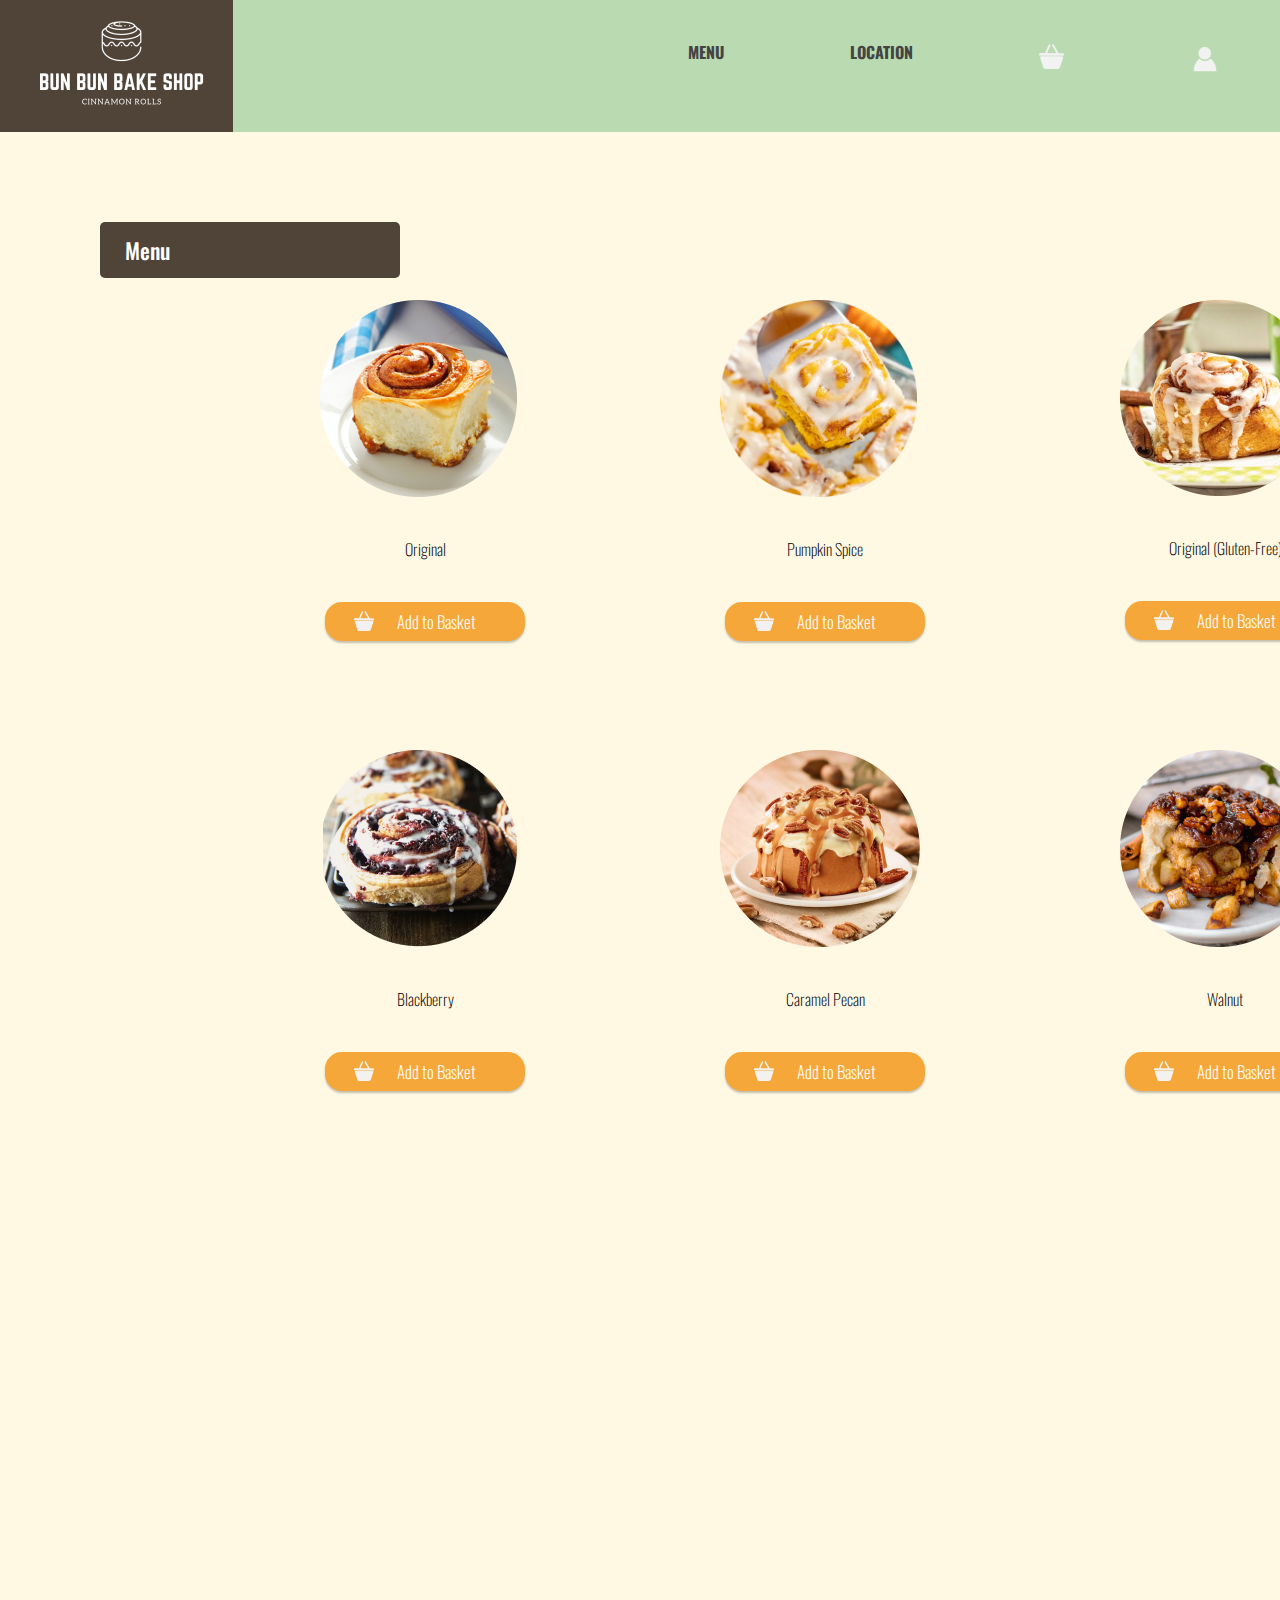
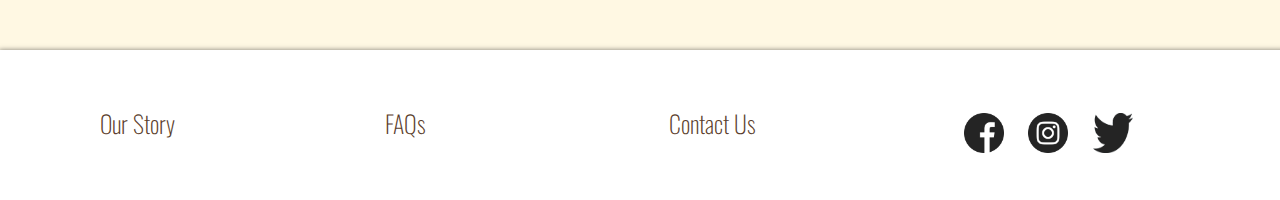
==== homework_5/product-page.html @ 2c423a0b "add folder hw5" ====
<!DOCTYPE html>
<html>
    <head>
        <link rel="stylesheet" type="text/css" href="style.css"/>
        <script src="main.js" type="text/javascript"></script>
        <link rel="home page" type="text/html" href="index.html">
        <link rel="preconnect" href="https://fonts.googleapis.com"> 
        <link rel="preconnect" href="https://fonts.gstatic.com" crossorigin> 
        <link href="https://fonts.googleapis.com/css2?family=Oswald&display=swap" rel="stylesheet">
        <link rel="preconnect" href="https://fonts.googleapis.com"> 
        <link rel="preconnect" href="https://fonts.gstatic.com" crossorigin> 
        <link href="https://fonts.googleapis.com/css2?family=Oswald:wght@300;313;400&display=swap" rel="stylesheet">
        <link rel="preconnect" href="https://fonts.googleapis.com">
        <link rel="preconnect" href="https://fonts.gstatic.com" crossorigin>
        <link href="https://fonts.googleapis.com/css2?family=Oswald:wght@200&display=swap" rel="stylesheet">
        <title>
        <title>menu</title> 
        <body>
            <div class="container">
                <img src ="asset/logo.png" alt="logo" class="logo">
                <nav>
                    <ul>
                        <li><a href="product-page.html">MENU</a></li>
                        <li><a href="#location">LOCATION</a></li>
                
                        <li id="basket"><a href="#basket"><img src="asset/basket.png" width="25" height="25" alt="basket"></a></li>
                        <li id="user"><a href="#user"><img src="asset/user.png" width="30" height="25" alt="user"></a></li>
                    </ul>
                </nav>
            </div>
<!-- The class 'Nav' content is partially based on a tutorial about how to make a side bar: https://www.youtube.com/watch?v=EQStBJU5AZM -->

                <div class="Nav">
                    <label for="btn" class="button">Menu
                        <span class="fas fa-caret-down"></span>
                        </label>
                        <input type="checkbox" id="btn">
                        <ul class="Menu">
                            
                            <li id="big"><a href="#">All Flavors</a></li>
                        
                           <li>
                              <label for="btn-2" class="first">Featured
                              <span class="fas fa-caret-down"></span>
                              </label>
                              <input type="checkbox" id="btn-2">
                              <ul>
                                 <li><a href="#">Original</a></li>
                              </ul>
                           </li>
                           <li>
                              <label for="btn-3" class="second">Seasonal
                              <span class="fas fa-caret-down"></span>
                              </label>
                              <input type="checkbox" id="btn-3">
                              <ul>
                                 <li><a href="product-detail.html">Pumpkin Spice</a></li>
                                 <li><a href="#">Walnut</a></li>
                              </ul>
                           </li>
                           <li>
                            <label for="btn-4" class="third">Gluten-Free
                            <span class="fas fa-caret-down"></span>
                            </label>
                            <input type="checkbox" id="btn-4">
                            <ul>
                                <li><a href="#">Gluten-Free</a></li>
                            </ul>
                         </li>   
                        </ul>
                </div>
                
                <div class="product-container">
                    <div class="grid-item1">
                        <img src="asset/original.png" alt="origial">
                        <p> Original</p>
                        <button class="add-to-basket" type="button">
                            <a href="#"><img id="smallBasket" src="asset/basket.png" width="20px" height="20px" alt="basket"> Add to Basket</a>
                        </button> 
                    </div>
                    <div class="grid-item2">
                        <img src="asset/Pumpkin-Cinnamon.png" width="197px" height="197px" 
                        alt="Pumpkin-Cinnamon">
                        <p> Pumpkin Spice</p>
                        <button class="add-to-basket" type="button">
                            <a href="product-detail.html"><img id="smallBasket" src="asset/basket.png" 
                                width="20px" height="20px" alt="basket"> Add to Basket</a>
                        </button>
                    </div>
                    <div class="grid-item3">
                        <img src="asset/origial(gf).png" alt="origial gluten-free">
                        <p> Original (Gluten-Free)</p>
                        <button class="add-to-basket" type="button">
                            <a href="#"><img id="smallBasket" src="asset/basket.png" 
                                width="20px" height="20px" alt="basket"> Add to Basket</a>
                        </button>
                    </div>
                    <div class="grid-item4">
                        <img src="asset/blackberry.png" alt="blackberry">
                        <p> Blackberry</p>
                        <button class="add-to-basket" type="button">
                            <a href="#"><img id="smallBasket" src="asset/basket.png" 
                                width="20px" height="20px" alt="basket"> Add to Basket</a>
                        </button>
                    </div>
                    <div class="grid-item5">
                        <img src="asset/caramelPecan.png" alt="caramelPecan">
                        <p> Caramel Pecan</p>
                        <button class="add-to-basket" type="button">
                            <a href="#"><img id="smallBasket" src="asset/basket.png" 
                                width="20px" height="20px" alt="basket"> Add to Basket</a>
                        </button> 
                    </div>
                    <div class="grid-item6">
                        <img src="asset/walnut.png" alt="walnut">
                        <p> Walnut</p>
                        <button class="add-to-basket" type="button">
                            <a href="#"><img id="smallBasket" src="asset/basket.png" 
                                width="20px" height="20px" alt="basket"> Add to Basket</a>
                        </button>   
                    </div>
                </div>
                <footer class="footer">
                    <div class="container2">
                        <div class="row">
                            <div class="footer-col">
                                <h4>Our Story</h4>    
                            </div>
                            <div class="footer-col">
                                <h4>FAQs</h4>   
                            </div>
                            <div class="footer-col">
                                <h4>Contact Us</h4>   
                            </div>
                            <div class="footer-col">
                                <div class="social-links">
                                    <a href="#"><img src="asset/facebook.png"  width="40" height="40" alt="facebook"></img></a>
                                    <a href="#"><img src="asset/instagram.png" width="40" height="40" alt="ins"></img></a>
                                    <a href="#"><img src="asset/twitter.png"  width="40" height="40" alt="twitter"></img></a>
                                </div>
                            </div>
                        </div>
                    </div>
                </footer>
           
        </body>
    </html>
---- homework_5/style.css ----
html {
  height:100%;
}

body {
	margin: 0px;
  min-height: 100vh;
	font-family: 'Oswald', sans-serif;
	font-family: 'Work Sans', sans-serif;
	font-weight: 800;
  background-color: #FFF8E3;

}

html {
  display: flex;
}

.footer {
  position: relative;
  top: 800px;
}

h2 {
    font-family: 'Oswald', sans-serif;
    position: absolute;
 
    width: 500px;
    left: 850px;
    top: 175px;
    border-radius: 20px;
    padding: 40px;
    color: #5A3D2B;
    font-weight: 500;
    font-size: 24px;
    line-height: 40px;
    text-align: center;
    background-color: beige;
    box-shadow: 2px 4px 6px rgba(0, 0, 0, 0.15);
}


.menu {
    position: relative;
    font-family: 'Oswald', sans-serif;;
    font-style: normal;
    font-weight: normal;
    font-size: 24px;
    line-height: 33px;
    color: #5A3D2B;
    top:584px;
    left:96px;
}



.orderNow {
    position:absolute;
    width: 183px;
    height: 70px;
    left: 1250px;
    top: 415px;

    font-family: 'Oswald', sans-serif;
    background: #F49F27;
    color:white;
    border-color: white;
    box-shadow: 2px 4px 6px rgba(0, 0, 0, 0.15);
    border-radius: 20px;
    text-align: center;
    text-decoration: none;
    display: inline-block;
    font-size: 16px;
    margin: 4px 3px;
    transition-duration: 0.4s;
    cursor: pointer;
  }
  
  
.orderNow:hover {
    background-color: white;
    color: #F49F27;
  }

  .seeFullMenu {
    position:relative;
    width: 183px;
    height: 35px;
    top:-50px;
    left:30px;
    color:cornsilk;
    font-family: 'Oswald', sans-serif;
    font-weight: 200;
    background:  #504338;
    box-shadow: 2px 4px 6px rgba(0, 0, 0, 0.15);
    border-radius: 20px;
    text-align: center;
    text-decoration: none;
    display: inline-block;
    font-size: 16px;
    margin: 4px 3px;
    transition-duration: 0.4s;
    cursor: pointer;
  }

.seeFullMenu a {
    text-decoration: none;
    color:#ffffff;
  }
  
.seeFullMenu:hover {
    background-color:  white;
    color:  #504338;
  }

.container {
  background: linear-gradient(0deg, rgba(117, 200, 174, 0.5), rgba(117, 200, 174, 0.5)), #FFECB4;
	margin: 0 0;
  position: absolute;
  width:100%;
  height: 132px;
  left: 0px;
  right:0;
  top: 0px;
  z-index: 8;
  font-family: 'Oswald', sans-serif;
  font-size: 24px;
}

.image {
  background: linear-gradient(0deg, rgba(117, 200, 174, 0.5), rgba(117, 200, 174, 0.5)), #FFECB4;
	margin: 0 auto;
  position: absolute;
  width:100%;
  height: 528px;
  left: 0px;
  top: 0px;
  box-shadow: 2px 4px 6px rgba(0, 0, 0, 0.15);
}

header::after {
  content: '';
  display: table;
  clear: both;
}

.logo {
  float: left;
  padding: 0px 0;
}

.illustrtaionBaker {
    position: absolute;
    width: 398px;
    height: 380px;
    left: 247px;
    top: 160px;
    z-index:2;
}

.illustrtaionShop {
    position: absolute;
    width: 382px;
    height: 382px;
    left: -9px;
    top: 190px;
    opacity:0.8;
    z-index:0;
}
.illustrationCinnamon{
    position: absolute;
    width: 189px;
    height: 189px;
    left: 541px;
    top: 200px;
    z-index:3;
}

#map {
    position: relative;
    left:-440px;
    padding: 30px;
}

nav {
  float: right;
}

nav ul {
  margin: 0px;
  padding: 0px;
  list-style: none;
}

nav li {
  display: inline-block;
  margin: 10px 40px 40px 40px;
  padding-top: 10px;
  position: relative;
}

nav a, .menuName a {
  color: #444;
  text-decoration: none;
  text-transform: uppercase;
  font-size: 16px;
  padding:20px;
}


nav a:hover,.menuName a:hover {
  color: #000;
}

nav a::before {
  content: '';
  display: block;
  height: 5px;
  background-color: #444;
  position: absolute;
  top: 0;
  width: 0%;

  transition: all ease-in-out 250ms;
}
.menuName a::before {
    content: '';
    display: block;
    height: 3px;
    background-color: #444;
    text-align: center;
    position: absolute;
    top: 0;
    width: 0%;
  
    transition: all ease-in-out 250ms;
  }

 a:hover::before {
  width: 100%;
}

#basket {
  margin: 10px;
  padding-top:20px;
  padding-left: 10px;
  padding-right: 10px;
  margin-left: 30px;
  margin-right: 30px;
  top:10px;
}

#user {
  margin: 10px;
  padding-top:20px;
  padding-left: 10px;
  padding-right: 10px;
  margin-left: 30px;
  margin-right: 30px;
  top:13px;
  
}

.menuImage, .menuName {
    float:left;
    margin:30px;
}

.menuImage ul {
    margin: 0px;
    padding: 0px;
    list-style: none;
  }

.menuImage li {
    display: inline-block;
    margin-left: 100px;
    margin-right: 127px;
    padding-top: 10px;
    position: relative;
}
.menuName ul{
    font-family:'Oswald', sans-serif ;
    font-weight:200;
    color:black;
    position: relative;
    top:20px;
    margin: 0px;
    padding: 0px;
    list-style: none;
}
 .menuName li {
    display: inline-block;
    text-align: center;
    margin-left: 100px;
    margin-right: 165px;
    position: relative;
}

 #address {
  position: relative;
  width: 214px;
  height: 36px;
  left: 480px;
  top:-200px;
  font-family: 'Oswald', sans-serif;
  font-style: normal;
  font-weight: 200;
  font-size: 13px;
  line-height: 18px;

  color: #5A3D2B;

}
#getDirc{
  position: relative;
  font-family: 'Oswald', sans-serif;
  font-style: normal;
  font-weight: 200;
  font-size: 13px;
  line-height: 18px;


}


.location {
    position: relative;
    left: 96px;
    top: 600px;
    bottom: 37.49%;
    font-family: 'Oswald', sans-serif;
    font-style: normal;
    font-weight: normal;
    font-size: 24px;
    line-height: 33px;
    color: #5A3D2B;

}

#PA {
  position: absolute;
  padding: 50px;
  text-align: left;
  left:430px;
  top:375px;
  width: 250px;
  height: 200px;
  background-color: rgba(255, 255, 240, 0.687);
  font-family: 'Oswald', sans-serif;
  font-style:normal;
  font-weight: 500;
  font-size: 38px;
  line-height: 53px;
  color: #5A3D2B;

}


.container2{
	width: 100%;
  height: 100px;
	margin:auto;
  position: relative;
  bottom: 0;
}
.row{
	display: flex;
	flex-wrap: nowrap;
  height: 50px;
  align-items: center;
}
ul{
	list-style: none;
}
.footer{
  box-shadow: -1px 0 5px 0 rgba(0, 0, 0, .5);
  width: 99%;
	background-color: white;
  padding: 50px 90px 0px 90px;
}
.footer-col{
  width: 25%;
  padding: 0 10px;
}
.footer-col h4{
	font-size: 18px;
	font-family: 'Oswald', sans-serif;
  font-style: normal;
  font-weight: 200;
  font-size: 24px;
  line-height: 33px;
  color: #5A3D2B;
	text-transform: capitalize;
	margin-bottom: 35px;
	position: relative;
}

.social-links{
  position: relative;
  
}

.footer-col .social-links a{
	display: inline-block;
  
	height: 40px;
	width: 40px;
	background-color: rgba(255,255,255,0.2);
	margin:25px 10px 10px 10px;
	text-align: center;
	
}
.footer-col .social-links a:hover{
	color: #24262b;
	background-color: #ffffff;
}






.Nav{
  position: absolute;
  top:250px;
  left:250px;
  transform: translate(-50%, -50%);
  background: #504338;
  width: 250px;
  line-height: 40px;
  padding: 8px 25px;
  border-radius: 5px;
  font-family: 'Oswald', sans-serif;
}

.Nav label{
  font-size: 22px;
  font-weight: 500;
  display: block;
  cursor: pointer;
}
.button {
  color:white;
}
.first, .second, .third {
  color:#444;
}
.button span{
  float: right;
  line-height: 40px;
  transition: 0.5s;
}
.button span.rotate{
  transform: rotate(-180deg);
}
#big {
  font-weight: 300;
  background-color: #949292;
  color: #ffffff;
}
.Nav ul{
  position: absolute;
  background: #ffffffad;
  font-weight: 200;
  list-style: none;
  top: 75px;
  left: 0;
  width: 100%;
  border-radius: 5px;
  display: none;
  padding-left: 0px;
  margin-right: 20px;
  margin-left: 10px;
  padding-right: 0px;
  border-right-width: 10px;

}
[id^=btn]:checked + ul{
  display: block;
}
.Nav .Menu:before{
  position: absolute;
  padding-left: 0;
  content: '';
  height: 20px;
  width: 20px;
  background: #ffffff;
  right: 20px;
  top: -10px;
  transform: rotate(45deg);
  z-index: -1;


}

.Nav ul li{
  line-height: 40px;
  padding: 8px 20px;
  cursor: pointer;
  border-bottom: 1px solid rgba(0,0,0,0.2);
}
.Nav ul li label{
  font-size: 18px;
}
.Nav ul li a{
  color: rgba(255, 255, 255, 0.933);
  text-decoration: none;
  font-size: 18px;
  display: block;
}
.Nav ul li a:hover,
.Nav ul li label:hover{
  color: #F49F27;
}
.Nav ul ul{
  position: static;
}
.Nav ul ul li{
  line-height: 30px;
  padding-left: 30px;
  border-bottom: none;
}
.Nav ul ul li a{
  color: rgba(68, 68, 68, 0.714);
  font-size: 17px;
}
.Nav ul li span{
  font-size: 20px;
  float: right;
  margin-top: 10px;
  padding: 0 10px;
  transition: 0.5s;
}
.Nav ul li span.rotate{
  transform: rotate(-180deg);
}
input{
  display: none;
}

.product-container{
  justify-items:center;
  display:grid;
  position: relative;
  top:300px;
  left:250px;
  grid-template-columns: repeat(3,350px);
  grid-auto-rows: 400px 400px 400px;
  grid-gap: 50px;
}

p {
  text-align: center;
  font-family: 'Oswald', sans-serif;
  font-weight: 200;
  padding: 20px;
}

.product-container a {
  align-self: center;
}
.add-to-basket {
  padding:7px;
  margin: 5px;
  background-color: #F49F27;
  width:200px;
  color: #ffffff;
  text-align: center;
  border:none;
  outline: none;
  opacity: 0.9;
  box-shadow: 0px 2px 2px rgba(0, 0, 0, 0.25);
  border-radius: 17px;
}
.add-to-basket a {
  font-family: 'Oswald', sans-serif;
  color: #ffffff;
  font-size: 17px;
  font-weight: 250;
  text-decoration: none;
}

#smallBasket {
  position: relative;
  left:-20px;
  top:2px;
}

.icon {
  padding-right: 30px;
  cursor:pointer;
}

.goBack {
  font-family: 'Oswald', sans-serif;
  font-weight: 500;
  position: absolute;
  top:200px;
  left :100px;
  color:#444;

}

.productImage{
  justify-items:center;
  display:grid;
  position: relative;
  top:300px;
  left:100px;
  grid-template-columns: 130px 600px 130px;
  grid-template-rows: 434px 180px;
  grid-gap: 30px;
  grid-template-areas: 
  "main main main"
  
  "part part part"
}

.mainImage {
  grid-area: main;
  margin-top: 100px;
}
.ingredient{
  padding-top: 300px;
  display: flex;
  flex-wrap: nowrap;
  height: 50px;
  align-items: center;
  align-content: center;
  grid-area: part;
  border-radius: 200px; 
  gap: 60px;

}
.productInfo{
  position: absolute;
  left: 839px;
  padding-left:70px;
  font-family: 'Oswald', sans-serif;
  text-align: left;

}
.productDescription p, .quantity p, .glazing p{
  text-align: left;
  width:500px; 
}
.productInfo .productName h1{
  width: 271px;
  height: 25px;
  font-family: 'Oswald', sans-serif;
  font-weight: 500;
  color:#444;
  padding-left:20px;
  padding-bottom: 30px;
  font-size:48px;
}

.quantity ul{
  display: flex;
  flex-wrap: nowrap;
  height: 50px;
  align-items: center;
  align-content: center;
  gap:30px;

}
.quantity li{
  border-radius: 60px;
}
 /* I followed her structure when styling the following .choose button https://codepen.io/anna_blok*/
select {
  -webkit-appearance:none;
   -moz-appearance:none;
   -ms-appearance:none;
   appearance:none;
   outline:0;
   box-shadow:none;
   border:0!important;
   background: #ffffff;
   background-image: none;
   flex: 1;
   padding: 0 30px;
   color:#444;
   cursor:pointer;
   font-size: 15px;

}

.choose {
  position: relative;
  display: flex;
  margin-left: 30px;
  width: 20em;
  height: 3em;
  line-height: 3;
  background: #5c6664;
  overflow: hidden;
  border-radius: .25em;
}
.choose::after {
  content: '\25BC';
  position: absolute;
  top: 0;
  right: 0;
  padding: 0 1em;
  background: #444;
  cursor:pointer;
  pointer-events:none;
  transition:.25s all ease;
}

.choose:hover::after {
  color: white;
}

.productInfo #Add {
  padding:110px 30px;

  
}
#bigButton {
  font-style: oblique;
  font-weight: bold;
  width: 300px;

}

.back {
  border:none;
  outline: none;
  opacity: 0.9;
  background: transparent;
  font-family: 'Oswald', sans-serif;
  color: #24262b;
  font-weight: 300;
  font-size: 20px;


}

.back a {
  color:#24262b;
  text-decoration: none;
}
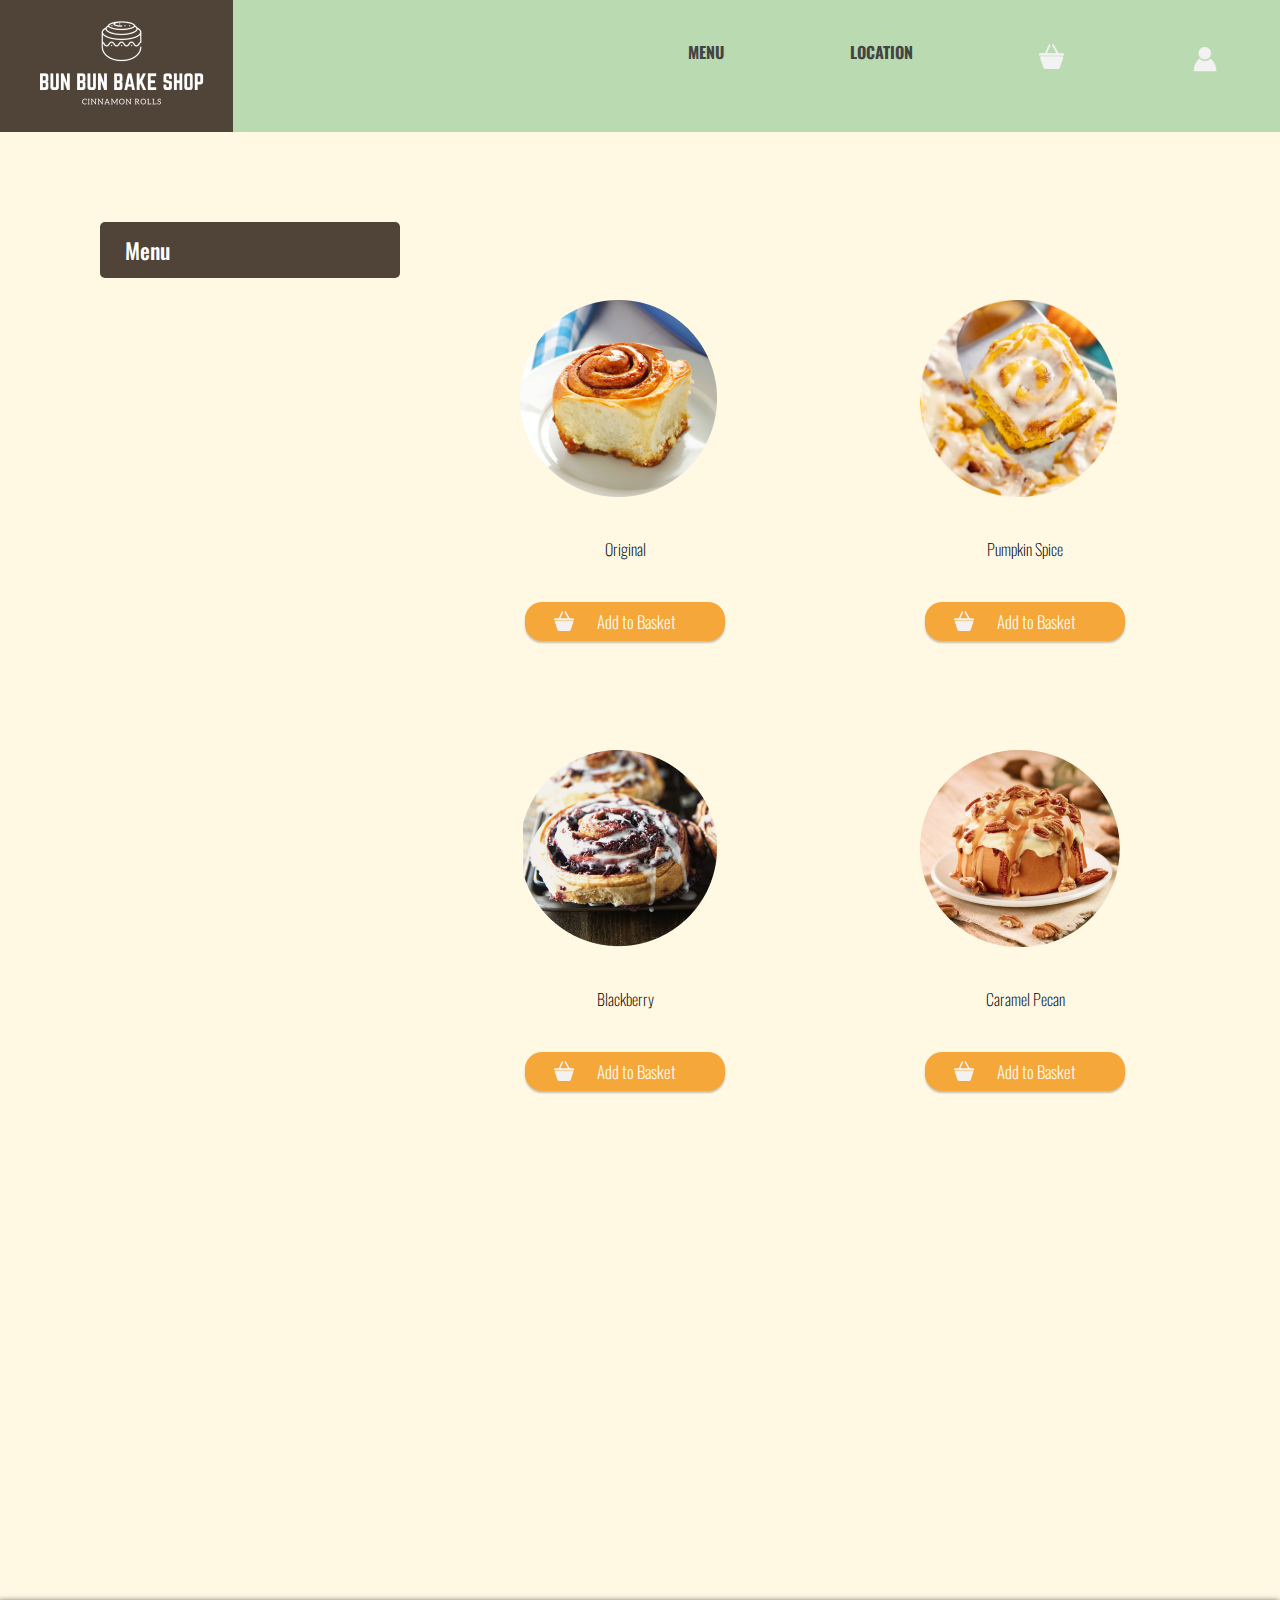
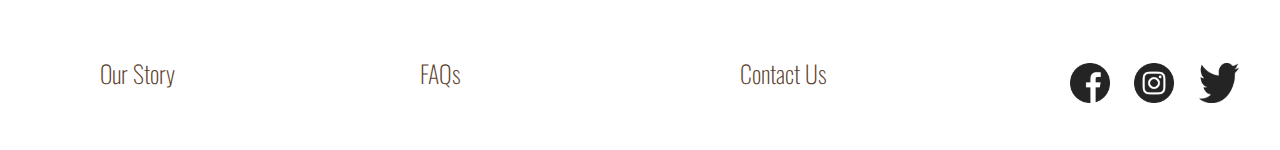
==== commit e87010d9: "git commit" ====
--- a/homework_5/product-page.html
+++ b/homework_5/product-page.html
@@ -15,6 +15,7 @@
         <link href="https://fonts.googleapis.com/css2?family=Oswald:wght@200&display=swap" rel="stylesheet">
         <title>
         <title>menu</title> 
+        </head>
         <body>
             <div class="container">
                 <img src ="asset/logo.png" alt="logo" class="logo">
--- a/homework_5/style.css
+++ b/homework_5/style.css
@@ -17,8 +17,8 @@
 }
 
 .footer {
-  position: relative;
-  top: 800px;
+  position: absolute;
+  top: 1600px;
 }
 
 h2 {
@@ -360,7 +360,7 @@
 .container2{
 	width: 100%;
   height: 100px;
-	margin:auto;
+	margin: 50px 90px 0px 90px;;
   position: relative;
   bottom: 0;
 }
@@ -375,9 +375,9 @@
 }
 .footer{
   box-shadow: -1px 0 5px 0 rgba(0, 0, 0, .5);
-  width: 99%;
+  width: 100%;
 	background-color: white;
-  padding: 50px 90px 0px 90px;
+  overflow: hidden;
 }
 .footer-col{
   width: 25%;
@@ -544,7 +544,7 @@
   display:grid;
   position: relative;
   top:300px;
-  left:250px;
+  left:450px;
   grid-template-columns: repeat(3,350px);
   grid-auto-rows: 400px 400px 400px;
   grid-gap: 50px;
@@ -606,8 +606,8 @@
   justify-items:center;
   display:grid;
   position: relative;
-  top:300px;
-  left:100px;
+  top:200px;
+  left:0;
   grid-template-columns: 130px 600px 130px;
   grid-template-rows: 434px 180px;
   grid-gap: 30px;
@@ -636,6 +636,7 @@
 .productInfo{
   position: absolute;
   left: 839px;
+  top:300px;
   padding-left:70px;
   font-family: 'Oswald', sans-serif;
   text-align: left;
